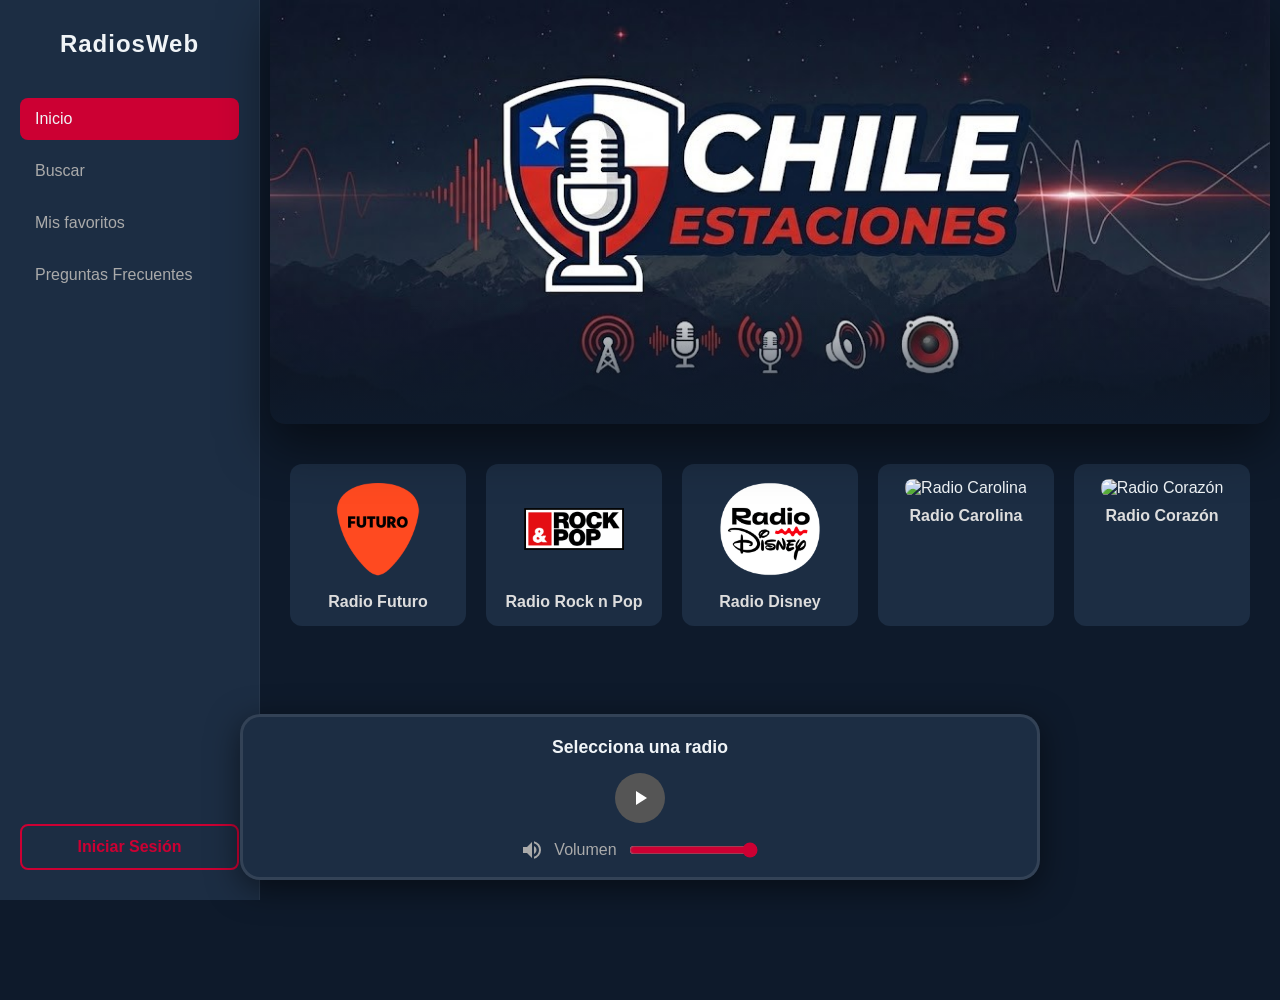
==== index.html @ 0badba1f "Commit inicial: MVP y estructura de autenticacion" ====
<!DOCTYPE html>
<html lang="es">
<head>
    <meta charset="UTF-8">
    <meta name="viewport" content="width=device-width, initial-scale=1.0">
    <link rel="stylesheet" href="css/style.css">
    <title>Radios Web Chile</title>
    <link rel="icon" type="image/x-icon" href="assets/icons/radios.ico">
</head>

<body>

    <div class="app-container">
        <aside class="sidebar">
            <div class="sidebar-logo">
                <h2>RadiosWeb</h2>
            </div>

            <nav class="sidebar-nav">
                <a href="index.html" class="active">Inicio</a>
                <a href="buscador.html">Buscar</a>
                <a href="favoritos.html">Mis favoritos</a>
                <a href="faq.html">Preguntas Frecuentes</a>
            </nav>

            <div class="sidebar-auth">
                <a href="login.html" class="btn-login">Iniciar Sesión</a>
            </div>
        </aside>

        <div class="main-content">
            <header class="hero-header">
                <div class="hero-container">
                    <img src="assets/icons/chile-estaciones.jpg" alt="Chile Estaciones" class="hero-image">

                    <div class="hero-overlay"></div>
                </div>
            </header>


            <main id="stations-container">
                <p>Cargando radios...</p>
            </main>
    </div>

</div>

    <!--Reproductor fijo en la parte inferior-->
    <footer id="player-container">
        <div class="player-info">
            <div id="live-indicator" class="hidden">EN VIVO</div>
            <span id="station-name" aria-live="polite">Selecciona una radio</span>
        </div>

        <div class="player-controls">
            <button id="btn-play" class="control-btn" aria-label="Reproducir" disabled>
                <svg xmlns="http://www.w3.org/2000/svg" height="24" viewBox="0 -960 960 960" width="24" fill="currentColor"><path d="M320-200v-560l440 280-440 280Z"/></svg>
            </button>

            <button id="btn-pause" class="control-btn hidden" aria-label="Pausar">
                <svg xmlns="http://www.w3.org/2000/svg" height="24" viewBox="0 -960 960 960" width="24" fill="currentColor"><path d="M560-200v-560h160v560H560Zm-320 0v-560h160v560H240Z"/></svg>
            </button>
        </div>

        <div class="volume-controls">
            <span class="volume-icon">
                <svg xmlns="http://www.w3.org/2000/svg" height="24" viewBox="0 -960 960 960" width="24" fill="#aaa"><path d="M560-131v-82q90-26 145-100t55-168q0-94-55-168T560-749v-82q124 28 202 125.5T840-481q0 127-78 224.5T560-131ZM120-360v-240h160l200-200v640L280-360H120Zm440 40v-322q47 22 73.5 66t26.5 96q0 51-26.5 94.5T560-320Z"/></svg>
            </span>
            <label for="volume-slider">Volumen</label>
            <input type="range" id="volume-slider" min="0" max="1" step="0.1" value="1">


        </div>

        <audio id="radio-player"></audio>
    </footer>

    <!--Scripts: es importante el orden -->
    <!--1. Libreria HLS para reproducir streams .m3u8-->
    <script src="https://cdn.jsdelivr.net/npm/hls.js@1.4.15"></script>
    <!--2. Los datos de las radios-->
    <script src="js/stations.js"></script>
    <!--3. Logica del reproductor-->
    <script src="js/player.js"></script>
    <!--4. Logica principal de la app-->
    <script src="js/app.js"></script>
</body>

</html>
---- css/style.css ----
* {
    box-sizing: border-box;
}

:root {
    --bg-color: #0e1a2b;          
    --card-bg: #1c2d43;            
    --text-color: #f0f4f7;        
    --accent-color: #cc0033;   
}
body {
    font-family: 'Segoe UI', Tahoma, Geneva, Verdana, sans-serif;
    background-color: var(--bg-color);
    color: var(--text-color);
    margin: 0;
    padding: 0;
    padding-bottom: 100px;
}

.hero-header {
    width: 100%;
    background-color: var(--bg-color);
    display: flex;
    justify-content: center;
    position: relative;
    padding-bottom: 20px;
}

.hero-container {
    position: relative;
    width: 100%;
    max-width: 1000px;
    margin: 0 auto;
    box-shadow: 0 20px 50px rgba(0,0,0, 0.5); 
    border-radius: 0 0 15px 15px;
    overflow: hidden;
}

.hero-image {
    width: 100%;
    height: auto;
    display: block;
    object-fit: cover;

}


.hero-overlay {
    position: absolute;
    bottom: 0;
    left: 0;
    width: 100%;
    height: 30%;
    

    background: linear-gradient(to bottom, transparent, var(--bg-color));
    pointer-events: none;
}
h1 {
    margin: 0;
    font-size: 1.5rem;
}

/*Contenedores de radios (grid)*/
#stations-container {
    display: grid;
    grid-template-columns: repeat(auto-fill, minmax(150px, 1fr));
    gap: 20px;
    padding: 20px;
    max-width: 1000px;
    margin: 0 auto;
}


.station-card {
    background-color: var(--card-bg);
    border-radius: 12px;
    padding: 15px;
    text-align: center;
    cursor: pointer;
    transition: transform 0.2s, background-color 0.2s;
}

.station-card:hover {
    transform: translateY(-5px);
    box-shadow: 0 12px 30px rgba(0,0,0,0.45);
    border: 1px solid rgba(255,255,255,0.06);
    background: linear-gradient(0deg, rgba(255,255,255,0.02), rgba(255,255,255,0.01));
}

.station-card:hover .station-info h3 {
    color: #fff;
}

.station-logo {
    width: 100px;
    height: 100px;
    object-fit: contain;
    border-radius: 8px;
    margin-bottom: 10px;
}

.station-info h3 {
    margin: 0;
    font-size: 1rem;
    color: #ddd;
}

/*Reproductor*/
#player-container {
    position: fixed;
    bottom: 20px;
    left: 50%;
    transform: translateX(-50%);
    width: 90%;
    max-width: 800px;
    
    background: var(--card-bg);
    backdrop-filter: blur(12px);
    -webkit-backdrop-filter: blur(12px);
    border: 3px solid rgba(255, 255, 255, 0.1);

    border-radius: 20px;
    padding: 15px 30px;

    display: flex;
    flex-direction: column;
    align-items: center;
    gap: 15px;

    box-shadow: 0 8px 32px rgba(0, 0, 0, 0.5);
    z-index: 1000;
}

.player-info {
    display: flex;
    flex-direction: column;
    align-items: center;
    text-align: center;
}

#station-name {
    font-size: 1.1rem;
    font-weight: 600;
    color: var(--text-color);
    margin-top: 5px;
}

#live-indicator {
    background-color: rgba(204, 0, 51, 0.14);
    color: #ffccd6; /* texto más claro que var(--accent-color) */
    padding: 5px 10px;
    border-radius: 999px;
    font-size: 0.75rem;
    font-weight: 700;
    letter-spacing: 0.6px;
    display: inline-block;
    animation: pulse 2s infinite;
}

/* reducir intensidad del pulso */
@keyframes pulse {
    0% { opacity: 1; transform: scale(1); }
    50% { opacity: 0.7; transform: scale(0.98); }
    100% { opacity: 1; transform: scale(1); }
}


/* Controles (Botones) */
.player-controls {
    display: flex;
    align-items: center;
    justify-content: center;
    gap: 20px;
}

.control-btn {
    background: var(--accent-color);
    border: none;
    color: white;
    width: 50px;
    height: 50px;
    border-radius: 50%; /* Redondo */
    font-size: 1.5rem;
    cursor: pointer;
    display: flex;
    align-items: center;
    justify-content: center;
    transition: transform 0.2s, box-shadow 0.2s;
    box-shadow: 0 4px 15px rgba(214, 69, 69, 0.2);
}

.control-btn:hover {
    transform: scale(1.1);
    box-shadow: 0 6px 20px rgba(214, 69, 69, 0.6);
}

.control-btn:disabled {
    background: #555;
    cursor: not-allowed;
    box-shadow: none;
}

/* Volumen */
.volume-icon {
display: inline-flex;
align-items: center;
justify-content: center;
width: 24px;
height: 24px;
color: #aaa;
flex-shrink: 0;
}
.volume-icon svg {
width: 100%;
height: 100%;
fill: currentColor;
display: block;
}

.volume-controls {
    display: flex;
    align-items: center;
    gap: 10px;
    color: #aaa;
}

input[type=range] {
    accent-color: var(--accent-color);
    cursor: pointer;
}

/* Utilidad para ocultar elementos */
.hidden {
    display: none !important;
}

/* === ARQUITECTURA DASHBOARD (BARRA LATERAL) === */

.app-container {
    display: flex;
    min-height: 100vh;
}

.sidebar {
    width: 260px;
    background-color: var(--card-bg);
    padding: 30px 20px;
    display: flex;
    flex-direction: column;
    border-right: 1px solid rgba(255, 255, 255, 0.05);
    
    /* Mantiene la barra fija al hacer scroll */
    position: sticky;
    top: 0;
    height: 100vh; 
}

.sidebar-logo h2 {
    color: var(--text-color);
    margin-top: 0;
    margin-bottom: 40px;
    font-size: 1.5rem;
    text-align: center;
    letter-spacing: 1px;
}

.sidebar-nav {
    display: flex;
    flex-direction: column;
    gap: 10px;
    flex-grow: 1; /* Empuja el botón de login hacia el fondo */
}

.sidebar-nav a {
    color: #aaa;
    text-decoration: none;
    padding: 12px 15px;
    border-radius: 8px;
    font-weight: 500;
    transition: all 0.2s ease;
    display: flex;
    align-items: center;
}

.sidebar-nav a:hover, .sidebar-nav a.active {
    background-color: var(--accent-color);
    color: var(--text-color);
}

.sidebar-auth {
    margin-top: auto;
}

.btn-login {
    display: block;
    text-align: center;
    background-color: transparent;
    color: var(--accent-color);
    text-decoration: none;
    padding: 12px;
    border: 2px solid var(--accent-color);
    border-radius: 8px;
    font-weight: bold;
    transition: all 0.2s;
}

.btn-login:hover {
    background-color: var(--accent-color);
    color: white;
}

.main-content {
    flex: 1;
    width: calc(100% - 260px);
}

/* Diseño Responsivo para móviles */
@media (max-width: 768px) {
    .app-container {
        flex-direction: column;
    }
    
    .sidebar {
        width: 100%;
        height: auto;
        position: relative;
        padding: 20px;
        border-right: none;
        border-bottom: 1px solid rgba(255, 255, 255, 0.05);
    }

    .main-content {
        width: 100%;
    }
    
    .sidebar-nav {
        flex-direction: row;
        flex-wrap: wrap;
        justify-content: center;
        margin-bottom: 20px;
    }
}
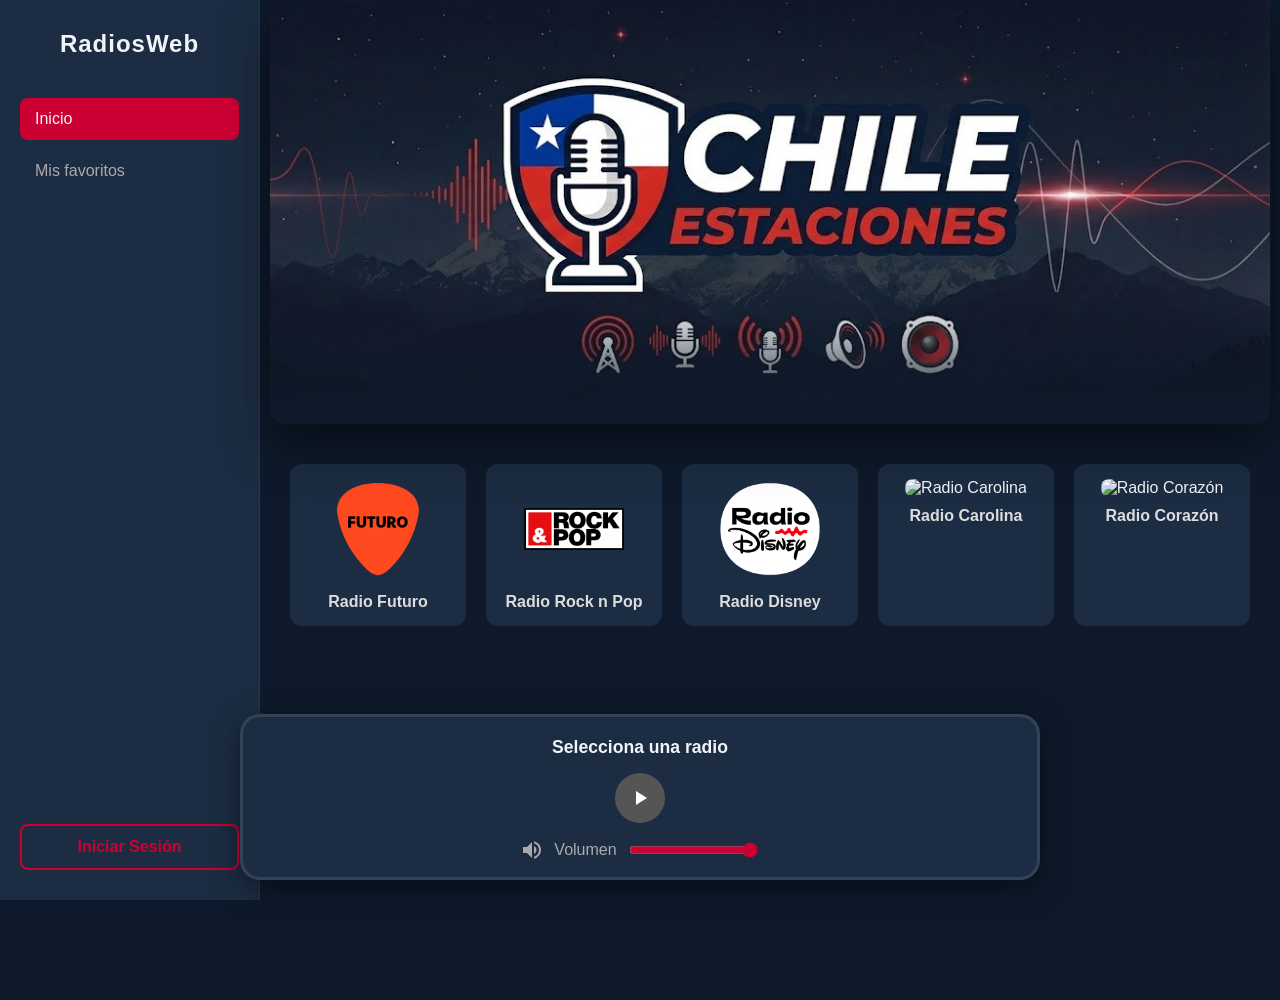
==== commit 290ae5a8: "Se modifica html, elimina link a archivos no existentes" ====
--- a/index.html
+++ b/index.html
@@ -18,9 +18,7 @@
 
             <nav class="sidebar-nav">
                 <a href="index.html" class="active">Inicio</a>
-                <a href="buscador.html">Buscar</a>
                 <a href="favoritos.html">Mis favoritos</a>
-                <a href="faq.html">Preguntas Frecuentes</a>
             </nav>
 
             <div class="sidebar-auth">
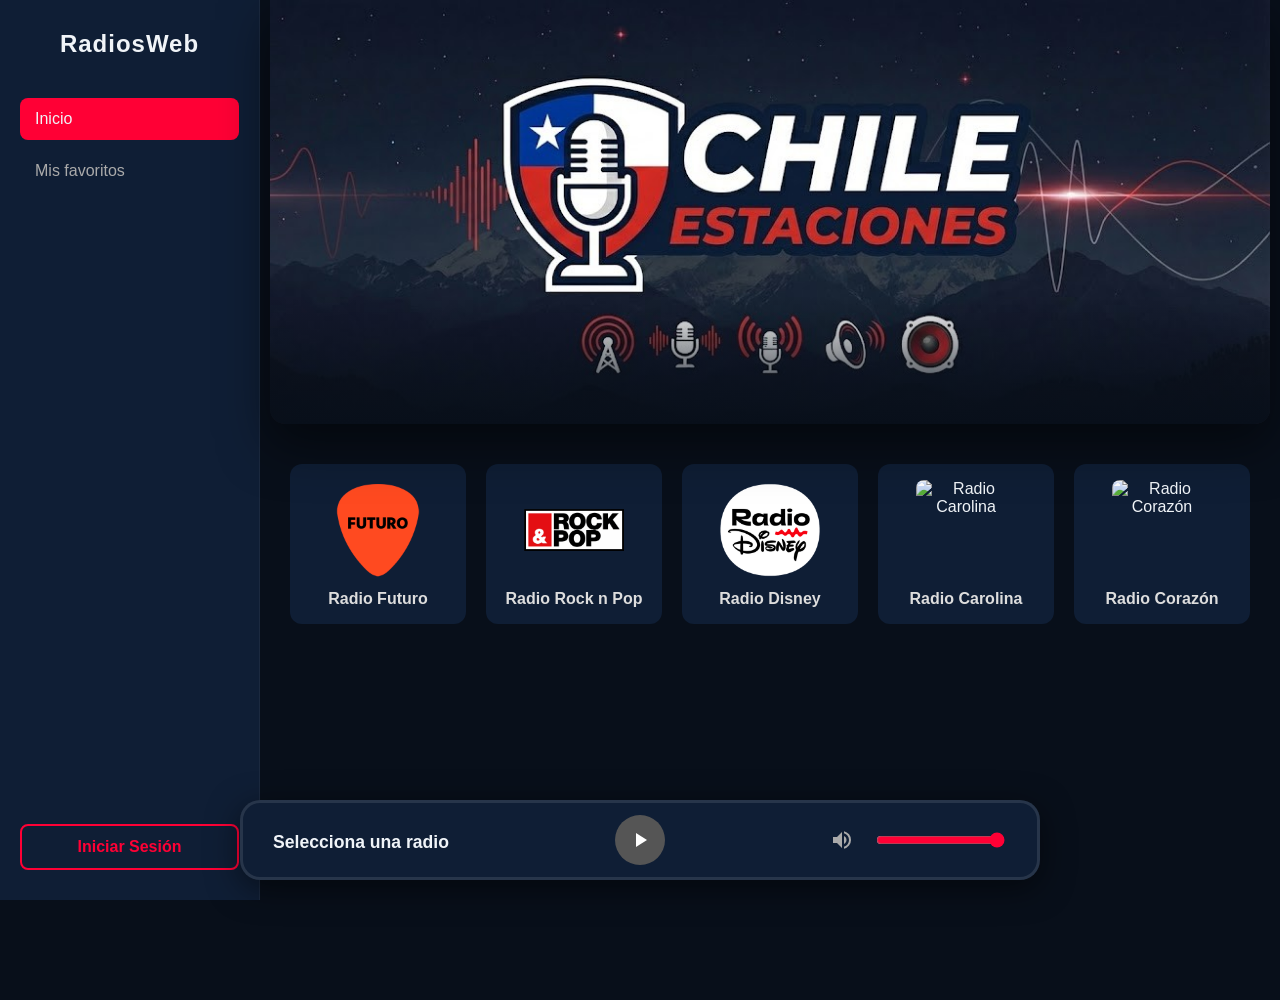
==== commit d7b16d34: "Se modifica paleta de colores, estilo del reproductor, se ve el logo ahora al reproducir" ====
--- a/index.html
+++ b/index.html
@@ -44,11 +44,14 @@
 </div>
 
     <!--Reproductor fijo en la parte inferior-->
-    <footer id="player-container">
+    <div id="player-container" role="region" aria-label="Reproductor de radio">
         <div class="player-info">
-            <div id="live-indicator" class="hidden">EN VIVO</div>
-            <span id="station-name" aria-live="polite">Selecciona una radio</span>
+            <img id="player-logo" src="" alt="Logo radio" class="player-logo hidden">
+        <div class="player-text">
+        <div id="live-indicator" class="hidden">EN VIVO</div>
+        <span id="station-name" aria-live="polite">Selecciona una radio</span>
         </div>
+    </div>
 
         <div class="player-controls">
             <button id="btn-play" class="control-btn" aria-label="Reproducir" disabled>
@@ -64,7 +67,7 @@
             <span class="volume-icon">
                 <svg xmlns="http://www.w3.org/2000/svg" height="24" viewBox="0 -960 960 960" width="24" fill="#aaa"><path d="M560-131v-82q90-26 145-100t55-168q0-94-55-168T560-749v-82q124 28 202 125.5T840-481q0 127-78 224.5T560-131ZM120-360v-240h160l200-200v640L280-360H120Zm440 40v-322q47 22 73.5 66t26.5 96q0 51-26.5 94.5T560-320Z"/></svg>
             </span>
-            <label for="volume-slider">Volumen</label>
+            <label for="volume-slider"></label>
             <input type="range" id="volume-slider" min="0" max="1" step="0.1" value="1">
 
 
--- a/css/style.css
+++ b/css/style.css
@@ -3,10 +3,16 @@
 }
 
 :root {
-    --bg-color: #0e1a2b;          
-    --card-bg: #1c2d43;            
-    --text-color: #f0f4f7;        
-    --accent-color: #cc0033;   
+    --bg-color:     #080f1a;  
+    --card-bg:      #0f1e35; 
+    --card-hover:   #162844;  
+    --text-color:   #f0f4f8;
+    --text-muted:   #7a90a8;
+    --accent-color: #ff0035;   
+    --accent-soft:  #cc0033;  
+    --accent-glow:  rgba(255, 0, 53, 0.18);
+    --border:       rgba(255, 255, 255, 0.06);
+    --success:      #00c896; 
 }
 body {
     font-family: 'Segoe UI', Tahoma, Geneva, Verdana, sans-serif;
@@ -78,7 +84,12 @@
     padding: 15px;
     text-align: center;
     cursor: pointer;
-    transition: transform 0.2s, background-color 0.2s;
+    transition: all 0.2s ease;
+    display: flex;
+    flex-direction: column;
+    align-items: center;
+    justify-content: center;
+    min-height: 160px;
 }
 
 .station-card:hover {
@@ -89,6 +100,20 @@
 }
 
 .station-card:hover .station-info h3 {
+    color: #fff;
+}
+
+.station-card.active {
+    border: 2px solid var(--accent-color);
+    box-shadow: 0 0 20px rgba(204, 0, 51, 0.3);
+    background: linear-gradient(
+        135deg,
+        rgba(204, 0, 51, 0.08),
+        rgba(28, 45, 67, 1)
+    );
+}
+
+.station-card.active .station-info h3 {
     color: #fff;
 }
 
@@ -119,24 +144,38 @@
     backdrop-filter: blur(12px);
     -webkit-backdrop-filter: blur(12px);
     border: 3px solid rgba(255, 255, 255, 0.1);
-
     border-radius: 20px;
-    padding: 15px 30px;
-
-    display: flex;
-    flex-direction: column;
-    align-items: center;
-    gap: 15px;
+    padding: 12px 30px;
+
+    display: flex;
+    flex-direction: row;        /* ← horizontal */
+    align-items: center;
+    justify-content: space-between; /* ← info | botón | volumen */
+    gap: 20px;
 
     box-shadow: 0 8px 32px rgba(0, 0, 0, 0.5);
     z-index: 1000;
 }
 
+.player-logo {
+    width: 48px;
+    height: 48px;
+    object-fit: contain;
+    border-radius: 8px;
+    background-color: var(--bg-color);
+    padding: 4px;
+    flex-shrink: 0; /* evita que se deforme con el layout horizontal */
+}
+
 .player-info {
     display: flex;
+    align-items: center;
+    gap: 12px;
+}
+
+.player-text {
+    display: flex;
     flex-direction: column;
-    align-items: center;
-    text-align: center;
 }
 
 #station-name {
@@ -313,6 +352,152 @@
 .main-content {
     flex: 1;
     width: calc(100% - 260px);
+}
+
+.auth-page {
+    display: flex;
+    justify-content: center;
+    align-items: flex-start;
+    padding: 40px 20px;
+    min-height: auto;
+}
+
+.auth-card {
+    background-color: var(--card-bg);
+    border-radius: 16px;
+    padding: 40px;
+    width: 100%;
+    max-width: 420px;
+    border: 1px solid rgba(255, 255, 255, 0.7);
+    box-shadow: 0 8px 32px rgba(0, 0, 0, 0.5);
+}
+
+.auth-header {
+    text-align: center;
+    margin-bottom: 30px;
+}
+
+.auth-header h1 {
+    font-size: 1.6rem;
+    margin: 0 0 8px 0;
+    color: var(--text-color);
+}
+
+.auth-header p {
+    color: #aaa;
+    font-size: 0.9rem;
+    margin: 0;
+}
+
+.auth-form {
+    display:flex;
+    flex-direction: column;
+    gap: 18px;
+}
+
+.form-group {
+    display: flex;
+    flex-direction: column;
+    gap: 6px;
+}
+
+.form-group label {
+    font-size: 0.85rem;
+    font-weight: 600;
+    color: #ccc;
+}
+
+.form-group input {
+    background-color: var(--bg-color);
+    border: 1px solid rgba(255, 255, 255, 0.1);
+    border-radius: 8px;
+    padding: 12px 14px;
+    color: var(--text-color);
+    font-size: 0.95rem;
+    width: 100%;
+    transition: border-color 0.2s;
+    /* Quitamos el outline feo del browser y ponemos el nuestro */
+    outline: none;
+}
+.form-group input:focus {
+    border-color: var(--accent-color);
+    box-shadow: 0 0 0 3px rgba(204, 0, 51, 0.15);
+}
+/* Contenedor para input + botón ojo (ver contraseña) */
+.input-with-icon {
+    position: relative;
+    display: flex;
+    align-items: center;
+}
+.input-with-icon input {
+    /* Damos espacio a la derecha para que el ícono no tape el texto */
+    padding-right: 44px;
+}
+.toggle-password {
+    position: absolute;
+    right: 12px;
+    background: none;
+    border: none;
+    color: #aaa;
+    cursor: pointer;
+    padding: 0;
+    display: flex;
+    align-items: center;
+    transition: color 0.2s;
+}
+.toggle-password:hover {
+    color: var(--text-color);
+}
+/* Botón principal de envío */
+.btn-submit {
+    background-color: var(--accent-color);
+    color: white;
+    border: none;
+    border-radius: 8px;
+    padding: 14px;
+    font-size: 1rem;
+    font-weight: 600;
+    cursor: pointer;
+    margin-top: 6px;
+    transition: opacity 0.2s, transform 0.1s;
+}
+.btn-submit:hover {
+    opacity: 0.9;
+    transform: translateY(-1px);
+}
+.btn-submit:active {
+    transform: translateY(0);
+}
+/* Pie de la tarjeta (link a la otra página) */
+.auth-footer {
+    text-align: center;
+    margin-top: 24px;
+    color: #aaa;
+    font-size: 0.88rem;
+}
+.auth-footer a {
+    color: var(--accent-color);
+    text-decoration: none;
+    font-weight: 600;
+}
+.auth-footer a:hover {
+    text-decoration: underline;
+}
+/* Mensaje de error bajo un campo */
+.field-error {
+    color: #ff6b6b;
+    font-size: 0.8rem;
+    margin-top: 2px;
+}
+/* Hero más compacto para páginas de autenticación */
+.hero-header.hero-compact .hero-container {
+    max-height: 220px;
+    overflow: hidden;
+}
+
+.hero-header.hero-compact .hero-image {
+    object-fit: cover;
+    object-position: center top;
 }
 
 /* Diseño Responsivo para móviles */
@@ -340,4 +525,11 @@
         justify-content: center;
         margin-bottom: 20px;
     }
-}+
+    /* ← Agrega solo esto aquí adentro */
+    #player-container {
+        flex-direction: column;
+        padding: 12px 20px;
+        gap: 10px;
+    }
+}
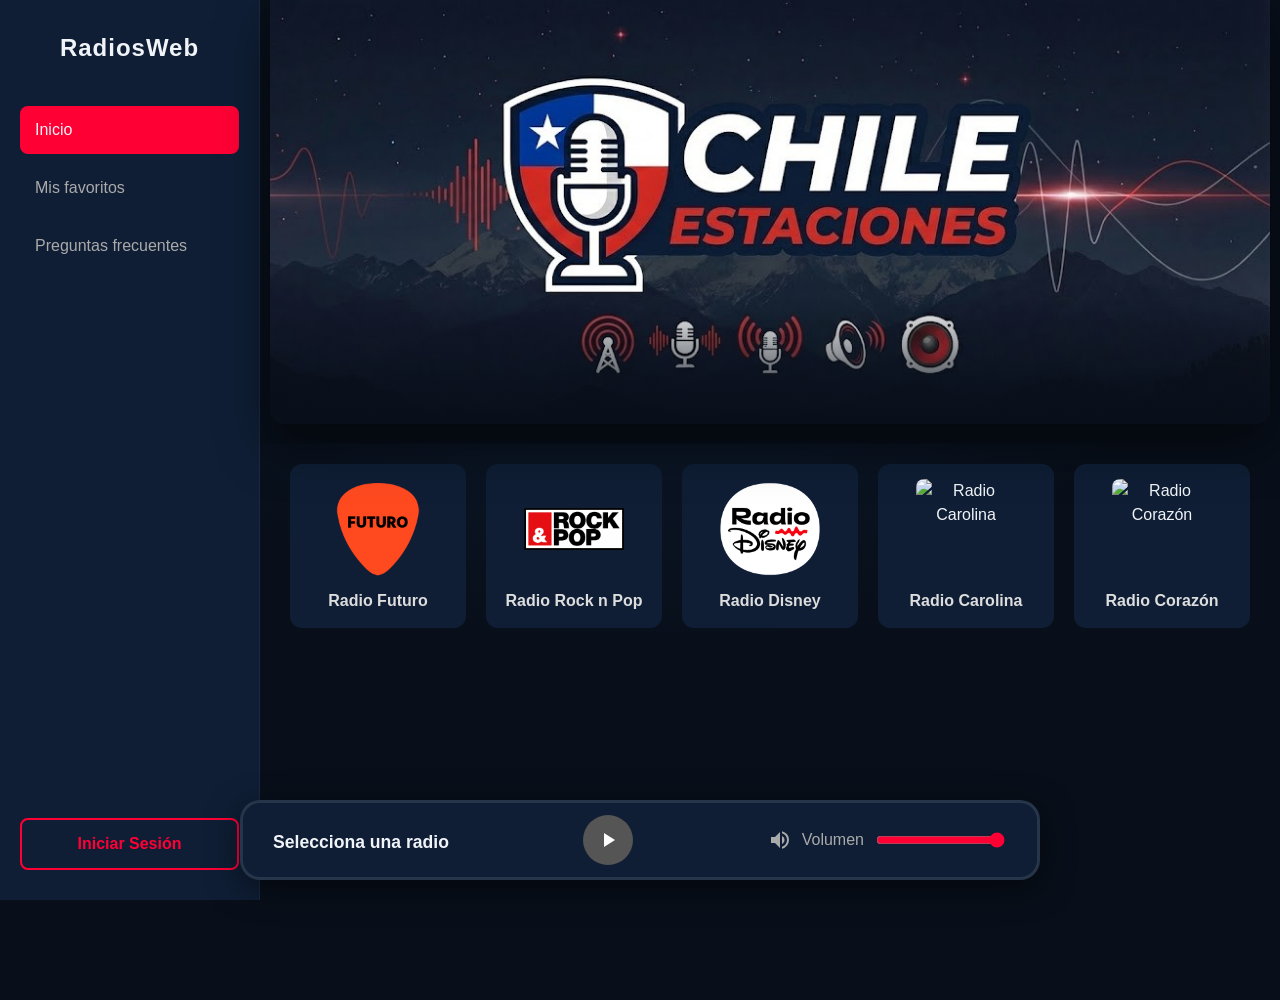
==== commit 545392ed: "se modifica readme" ====
--- a/index.html
+++ b/index.html
@@ -19,6 +19,7 @@
             <nav class="sidebar-nav">
                 <a href="index.html" class="active">Inicio</a>
                 <a href="favoritos.html">Mis favoritos</a>
+                <a href="faq.html">Preguntas frecuentes</a>
             </nav>
 
             <div class="sidebar-auth">
@@ -30,28 +31,24 @@
             <header class="hero-header">
                 <div class="hero-container">
                     <img src="assets/icons/chile-estaciones.jpg" alt="Chile Estaciones" class="hero-image">
-
                     <div class="hero-overlay"></div>
                 </div>
             </header>
 
-
             <main id="stations-container">
                 <p>Cargando radios...</p>
             </main>
+        </div>
     </div>
 
-</div>
-
-    <!--Reproductor fijo en la parte inferior-->
     <div id="player-container" role="region" aria-label="Reproductor de radio">
         <div class="player-info">
             <img id="player-logo" src="" alt="Logo radio" class="player-logo hidden">
-        <div class="player-text">
-        <div id="live-indicator" class="hidden">EN VIVO</div>
-        <span id="station-name" aria-live="polite">Selecciona una radio</span>
+            <div class="player-text">
+                <div id="live-indicator" class="hidden">EN VIVO</div>
+                <span id="station-name" aria-live="polite">Selecciona una radio</span>
+            </div>
         </div>
-    </div>
 
         <div class="player-controls">
             <button id="btn-play" class="control-btn" aria-label="Reproducir" disabled>
@@ -67,23 +64,16 @@
             <span class="volume-icon">
                 <svg xmlns="http://www.w3.org/2000/svg" height="24" viewBox="0 -960 960 960" width="24" fill="#aaa"><path d="M560-131v-82q90-26 145-100t55-168q0-94-55-168T560-749v-82q124 28 202 125.5T840-481q0 127-78 224.5T560-131ZM120-360v-240h160l200-200v640L280-360H120Zm440 40v-322q47 22 73.5 66t26.5 96q0 51-26.5 94.5T560-320Z"/></svg>
             </span>
-            <label for="volume-slider"></label>
+            <label for="volume-slider">Volumen</label>
             <input type="range" id="volume-slider" min="0" max="1" step="0.1" value="1">
-
-
         </div>
 
         <audio id="radio-player"></audio>
-    </footer>
+    </div>
 
-    <!--Scripts: es importante el orden -->
-    <!--1. Libreria HLS para reproducir streams .m3u8-->
     <script src="https://cdn.jsdelivr.net/npm/hls.js@1.4.15"></script>
-    <!--2. Los datos de las radios-->
     <script src="js/stations.js"></script>
-    <!--3. Logica del reproductor-->
     <script src="js/player.js"></script>
-    <!--4. Logica principal de la app-->
     <script src="js/app.js"></script>
 </body>
 
--- a/css/style.css
+++ b/css/style.css
@@ -16,11 +16,13 @@
 }
 body {
     font-family: 'Segoe UI', Tahoma, Geneva, Verdana, sans-serif;
-    background-color: var(--bg-color);
+    background: radial-gradient(circle at top, #10213b 0%, var(--bg-color) 55%);
     color: var(--text-color);
     margin: 0;
     padding: 0;
     padding-bottom: 100px;
+    line-height: 1.5;
+    color-scheme: dark;
 }
 
 .hero-header {
@@ -327,6 +329,16 @@
     color: var(--text-color);
 }
 
+.sidebar-nav a:focus-visible,
+.btn-login:focus-visible,
+.control-btn:focus-visible,
+.btn-submit:focus-visible,
+.toggle-password:focus-visible,
+input[type="range"]:focus-visible {
+    outline: 2px solid rgba(255, 0, 53, 0.85);
+    outline-offset: 2px;
+}
+
 .sidebar-auth {
     margin-top: auto;
 }
@@ -368,7 +380,7 @@
     padding: 40px;
     width: 100%;
     max-width: 420px;
-    border: 1px solid rgba(255, 255, 255, 0.7);
+    border: 1px solid rgba(255, 255, 255, 0.12);
     box-shadow: 0 8px 32px rgba(0, 0, 0, 0.5);
 }
 
